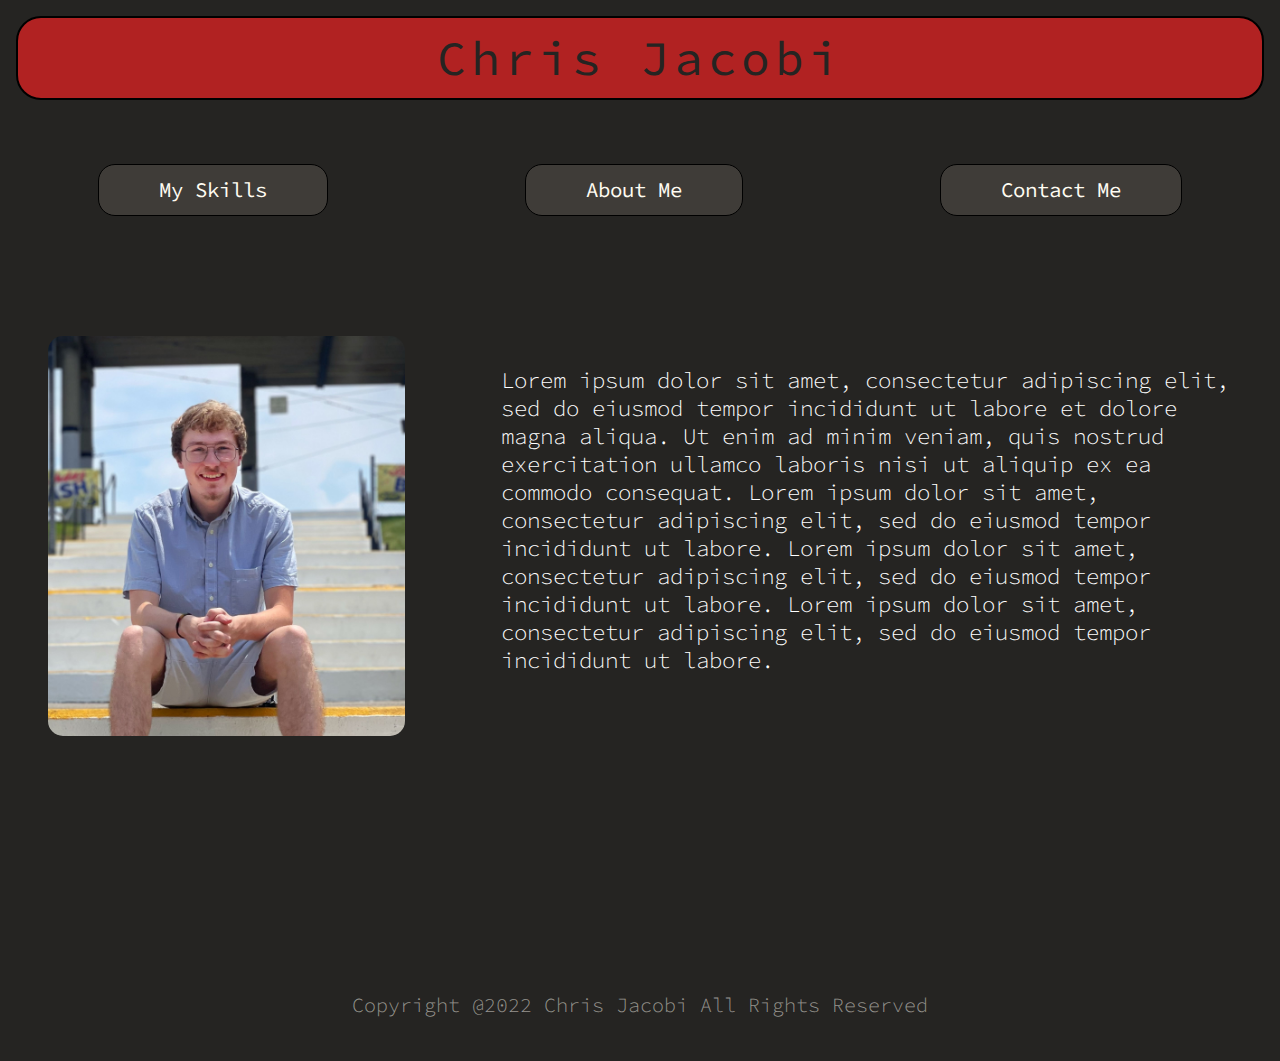
==== aboutMe.html @ 3a1cf884 "add skills and aboutMe page + index text" ====
<!DOCTYPE html>
<html lang="en">

<head>
	<meta charset="UTF-8">
	<meta http-equiv="X-UA-Compatible" content="IE=edge">
	<meta name="viewport" content="width=device-width, initial-scale=1.0">
	<title>About Me | Chris Jacobi</title>
	<link rel="stylesheet" href="styles.css">
    <link rel="stylesheet" href ="about.css">
	<link rel="preconnect" href="https://fonts.googleapis.com">
	<link rel="preconnect" href="https://fonts.gstatic.com" crossorigin>
	<link href="https://fonts.googleapis.com/css2?family=Source+Code+Pro:wght@200;300;400&display=swap" rel="stylesheet">
</head>

<body>
	<header>
		<h1 class="nameIntro" id="CJ"><a href="index.html">Chris Jacobi</a></h1>
        <button id="hamburgerBtn"> &#9776 </button>
			<div class="navTab dNone">
				<a href="aboutMe.html">About Me</a>
				<a href="mySkills.html">My Skills</a>
				<a href="contact.html">Contact Me</a>
			</div>
		
	
		<nav id="navigation">
		<ul>
			<li><a href="mySkills.html">My Skills</a></li>
			<li><a href="aboutMe.html">About Me</a></li>
			<li><a href="contact.html">Contact Me</a></li>
		</ul>
	</nav>
	</header>


	<main>
		<img id="profilePhoto" src="Pictures/CJ6.jpeg" alt="Chris Jacobi">
		<p id="profileText"> Lorem ipsum dolor sit amet, consectetur adipiscing elit, sed do eiusmod tempor incididunt ut labore et dolore magna aliqua. 
			Ut enim ad minim veniam, quis nostrud exercitation ullamco laboris nisi ut aliquip ex ea commodo consequat.
			Lorem ipsum dolor sit amet, consectetur adipiscing elit, sed do eiusmod tempor incididunt ut labore.
			Lorem ipsum dolor sit amet, consectetur adipiscing elit, sed do eiusmod tempor incididunt ut labore.
			Lorem ipsum dolor sit amet, consectetur adipiscing elit, sed do eiusmod tempor incididunt ut labore.
			</p>
	</main>

	<footer>
		<p id="copyright">Copyright @2022 Chris Jacobi All Rights Reserved</p> 
	</footer>

	<script type="text/javascript" src="./script.js"></script>
	
</body>
</html>
---- styles.css ----
/* DOCUMENT */
* {
	margin: 0;
	color: #ffff;
}
body {
	font-family: 'Source Code Pro', monospace;
	background-color: #252422;
	font-weight: 300;
}
header, main {
	display: flex;
	justify-content: center;
	flex-wrap: wrap;
}
/* END DOCUMENT */



/* HEADER */
header {
	flex-direction: column;
}
.nameIntro {
	font-size: 2.5rem;
	line-height: 1rem;
	color: #FFFCF2;
	font-weight: 400;
}
#CJ {
	margin: 1rem;
}
#CJ a:visited {
	color: #FFFCF2;
	text-decoration: none;
}
#CJ a {
	color: #252422;
	text-decoration: none;
	letter-spacing: 0.3rem;
	font-size: larger;
	display: block;
	padding: 2rem;
	background-color: #b12222;
	border-radius: 25px;
	border: 2.75px solid #000000;
}
#CJ a:hover {
	background-color: #08e400a8;
}
#hireHeader {
	font-size: 1.6rem;
	padding: 2rem;
	letter-spacing: 0.1rem;
}
#hireHeader {
	color:#FFFCF2;
	margin-bottom: 2rem;
}
#textHeader {
	display: flex;
	font-size: 2.5rem;
	margin: 2rem;
	/* color: #EB5E28; */
	color: #d90429;
	justify-content: center;
}
.hireMe {
	display: flex;
	flex-direction: column;
}
/* END HEADER */



/* NAV */
#hamburgerBtn {
	background: none;
	border: none;
	cursor: pointer;
	color: #FFFCF2;
	font-size: 2.75rem;
}
.navTab {
	display: flex;
	flex-direction: column;
	align-items: center;
	background-color: #3b3b399a;
} 
.navTab a {
	text-decoration: none;
	line-height: 3.2rem;
	font-size: 1.5em;
	font-weight: 400;
}
.dNone {
	display: none;
}	
nav ul {
	list-style: none;
	display: flex;
	justify-content: space-around;
	padding: 0;
	margin-top: 3rem;	
}
nav li a {
	font-size: 1.3rem;
	color: #FFFCF2;
	text-decoration: none;
	font-weight: 400;
	display: none;
	background-color: #403d39f8;
	border: 0.5px solid #000000;
	border-radius: 17px;
	padding: 0.75rem 3.75rem 0.75rem 3.75rem;
	margin-bottom: 4.5rem;
}
nav li a:visited {
	color: #FFFCF2;
}
nav li :hover {
	background-color: #747372;
}
/* END NAV */



/* MAIN */
#profilePhoto {
	margin: 3rem;
	min-width: 6rem;
	height: 25rem;
	border-radius: 15px;
}
#profileText {
	text-align: left;
	margin: 1rem 3rem 3rem 3rem;
	font-size: 1.4rem;
}
/* END MAIN */



/* START FOOTER */
Footer {
	text-align: center;
	margin: 13rem 4rem 2.75rem 4rem;
	font-size: 1.25rem;
}
#copyright {
	color: #fffcf288;
}
/* END FOOTER */








/* @MEDIAQUERYS */
@media screen and (min-width: 980px) {
	nav li a {
		display: block;
	}
	#hamburgerBtn {
		display: none;
	}
	#CJ {
		text-align: center;
	}
	#hireHeader {
		text-align: center;
	}
	main {
		display: grid;
		grid-template-columns: repeat( repeat(12, 1fr));
	}
	#profileText {
		grid-column: 6 / 12;
		align-self: center;
	}
	#profilePhoto {
		grid-column: 1 / 5;
	}
}
@media screen and (min-width: 1200px) {
	main {
		display: grid;
		grid-template-columns: repeat( repeat(12, 1fr));
	}
	#profileText {
		grid-column: 6 / 12;
		align-self: center;
	}
	#profilePhoto {
		grid-column: 1 / 5;
	}
}

@media screen and (max-width: 550px) {
	#CJ, #hireHeader {
		line-height: 1.25em;
	}
	#profilePhoto {
		max-width: 23rem;
		max-height: 17.5rem;
	}
}
/* END @MEDIAQUERYS */
---- about.css ----

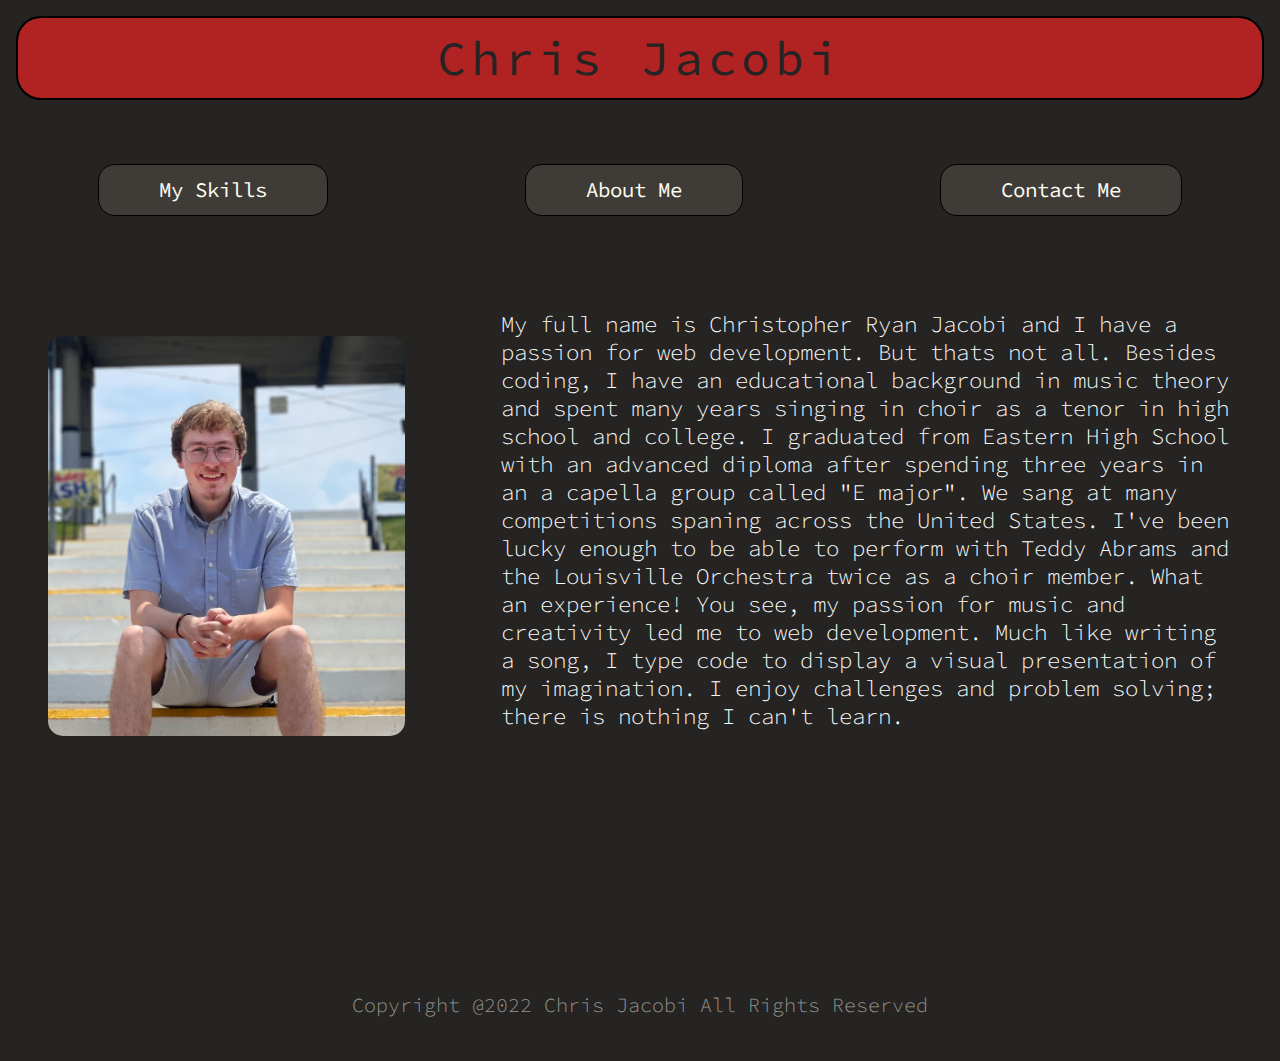
==== commit 0ba101d3: "add about me text" ====
--- a/aboutMe.html
+++ b/aboutMe.html
@@ -36,12 +36,10 @@
 
 	<main>
 		<img id="profilePhoto" src="Pictures/CJ6.jpeg" alt="Chris Jacobi">
-		<p id="profileText"> Lorem ipsum dolor sit amet, consectetur adipiscing elit, sed do eiusmod tempor incididunt ut labore et dolore magna aliqua. 
-			Ut enim ad minim veniam, quis nostrud exercitation ullamco laboris nisi ut aliquip ex ea commodo consequat.
-			Lorem ipsum dolor sit amet, consectetur adipiscing elit, sed do eiusmod tempor incididunt ut labore.
-			Lorem ipsum dolor sit amet, consectetur adipiscing elit, sed do eiusmod tempor incididunt ut labore.
-			Lorem ipsum dolor sit amet, consectetur adipiscing elit, sed do eiusmod tempor incididunt ut labore.
-			</p>
+		<p id="profileText">My full name is Christopher Ryan Jacobi and I have a passion for web development. But thats not all. Besides coding, I have an educational background in music theory and spent many years singing in choir as a tenor in high school and college. 
+							I graduated from Eastern High School with an advanced diploma after spending three years in an a capella group called "E major". We sang at many competitions spaning across the United States. I've been lucky enough to be able to perform with Teddy Abrams and the Louisville Orchestra twice as a choir member. What an experience!
+							You see, my passion for music and creativity led me to web development. Much like writing a song, I type code to display a visual presentation of my imagination. I enjoy challenges and problem solving; there is nothing I can't learn.
+
 	</main>
 
 	<footer>
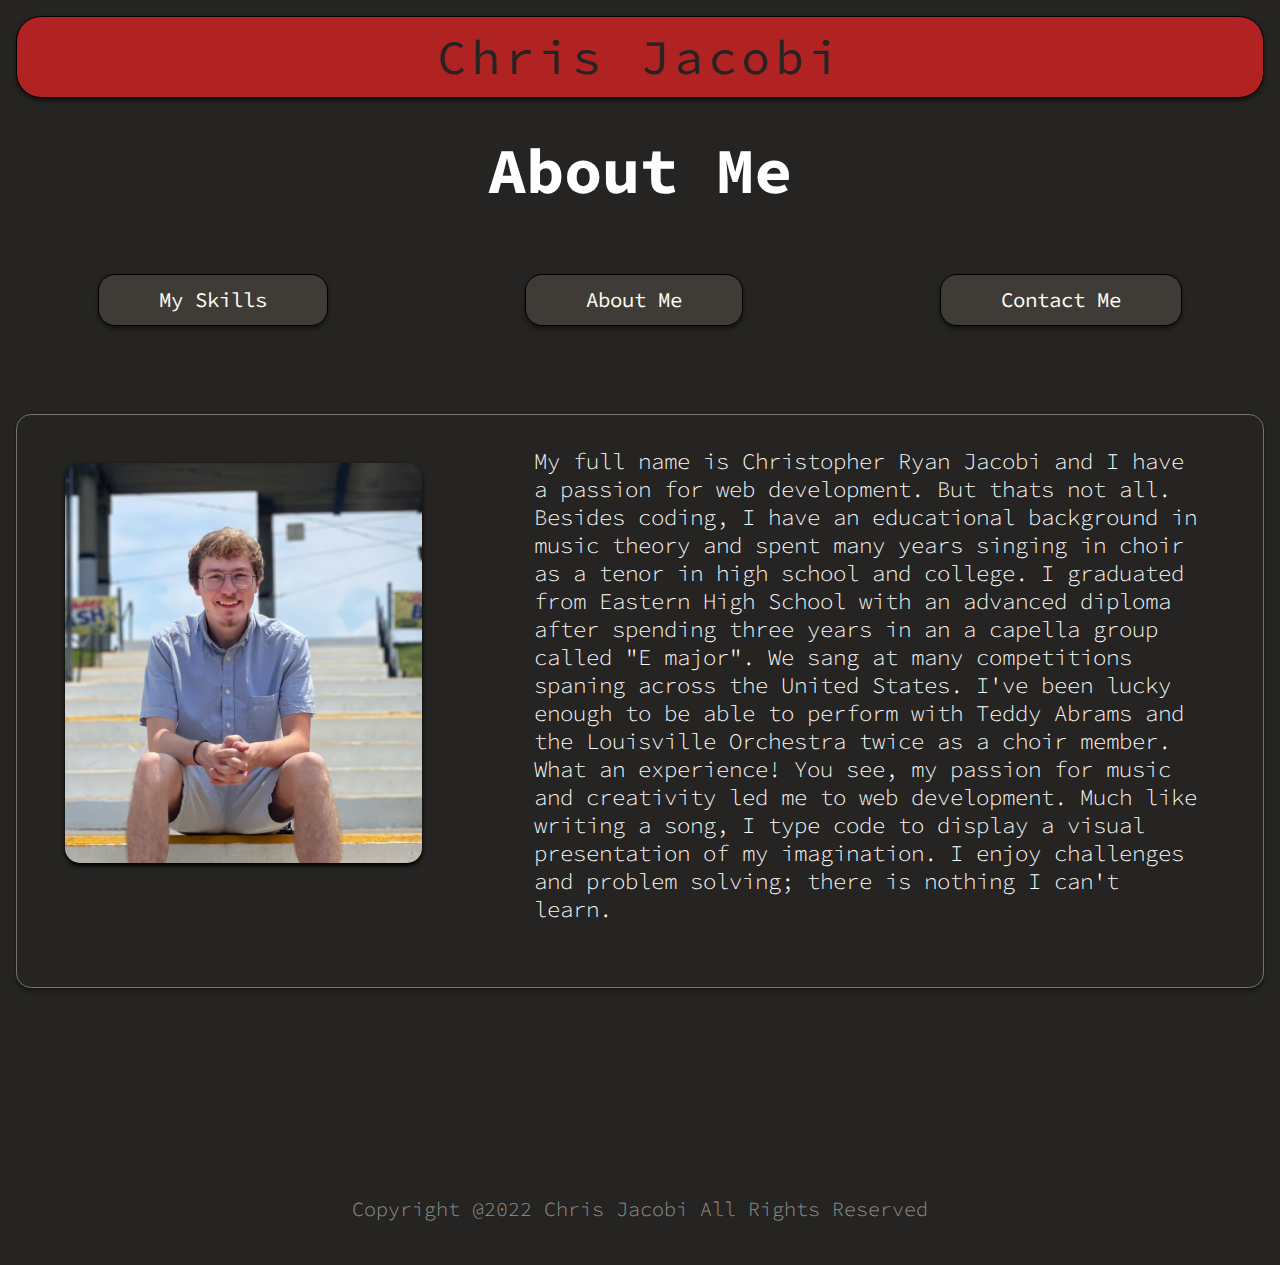
==== commit f9af66ec: "add titles + home navigation" ====
--- a/aboutMe.html
+++ b/aboutMe.html
@@ -15,9 +15,15 @@
 
 <body>
 	<header>
-		<h1 class="nameIntro" id="CJ"><a href="index.html">Chris Jacobi</a></h1>
-        <button id="hamburgerBtn"> &#9776 </button>
+			<h1 class="nameIntro" id="CJ"><a href="index.html">Chris Jacobi</a></h1>
+
+		<div class="title">
+        	<h2 class="title">About Me</h2>
+			<button id="hamburgerBtn"> &#9776 </button>
+		</div>
+
 			<div class="navTab dNone">
+				<a href="index.html">Home</a>
 				<a href="aboutMe.html">About Me</a>
 				<a href="mySkills.html">My Skills</a>
 				<a href="contact.html">Contact Me</a>
--- a/styles.css
+++ b/styles.css
@@ -44,7 +44,8 @@
 	padding: 2rem;
 	background-color: #b12222;
 	border-radius: 25px;
-	border: 2.75px solid #000000;
+	border: 1.5px solid #000000;
+	box-shadow: 0 2.5px 4.5px rgba(0, 0, 0, .5);
 }
 #CJ a:hover {
 	background-color: #08e400a8;
@@ -53,8 +54,6 @@
 	font-size: 1.6rem;
 	padding: 2rem;
 	letter-spacing: 0.1rem;
-}
-#hireHeader {
 	color:#FFFCF2;
 	margin-bottom: 2rem;
 }
@@ -62,14 +61,19 @@
 	display: flex;
 	font-size: 2.5rem;
 	margin: 2rem;
-	/* color: #EB5E28; */
 	color: #d90429;
-	justify-content: center;
+	justify-content: space-between;
 }
 .hireMe {
 	display: flex;
 	flex-direction: column;
 }
+.title {
+    display: flex;
+    justify-content: space-between;
+    font-size: 4rem;
+    margin: 0.5rem 1rem;
+ }
 /* END HEADER */
 
 
@@ -94,6 +98,9 @@
 	font-size: 1.5em;
 	font-weight: 400;
 }
+.navTab a:hover {
+	color: #747372;
+}
 .dNone {
 	display: none;
 }	
@@ -112,6 +119,7 @@
 	display: none;
 	background-color: #403d39f8;
 	border: 0.5px solid #000000;
+	box-shadow: 0 2.5px 4.5px rgba(0, 0, 0, .5);
 	border-radius: 17px;
 	padding: 0.75rem 3.75rem 0.75rem 3.75rem;
 	margin-bottom: 4.5rem;
@@ -122,6 +130,7 @@
 nav li :hover {
 	background-color: #747372;
 }
+
 /* END NAV */
 
 
@@ -132,11 +141,19 @@
 	min-width: 6rem;
 	height: 25rem;
 	border-radius: 15px;
+	box-shadow: 0 2.5px 4.5px rgba(0, 0, 0, 1);
 }
 #profileText {
 	text-align: left;
 	margin: 1rem 3rem 3rem 3rem;
 	font-size: 1.4rem;
+	padding: 1rem;
+}
+main {
+	border: solid 1.2px #747372;
+	border-radius: 15px;
+	margin: 1rem;
+	box-shadow: 0 2.5px 4.5px rgba(0, 0, 0, .4);
 }
 /* END MAIN */
 
@@ -161,7 +178,10 @@
 
 
 /* @MEDIAQUERYS */
-@media screen and (min-width: 980px) {
+@media screen and (min-width: 990px) {
+	#textHeader {
+		justify-content: center;
+	}
 	nav li a {
 		display: block;
 	}
@@ -185,12 +205,12 @@
 	#profilePhoto {
 		grid-column: 1 / 5;
 	}
+	.title {
+		display: block;
+		text-align: center;
+	}
 }
 @media screen and (min-width: 1200px) {
-	main {
-		display: grid;
-		grid-template-columns: repeat( repeat(12, 1fr));
-	}
 	#profileText {
 		grid-column: 6 / 12;
 		align-self: center;
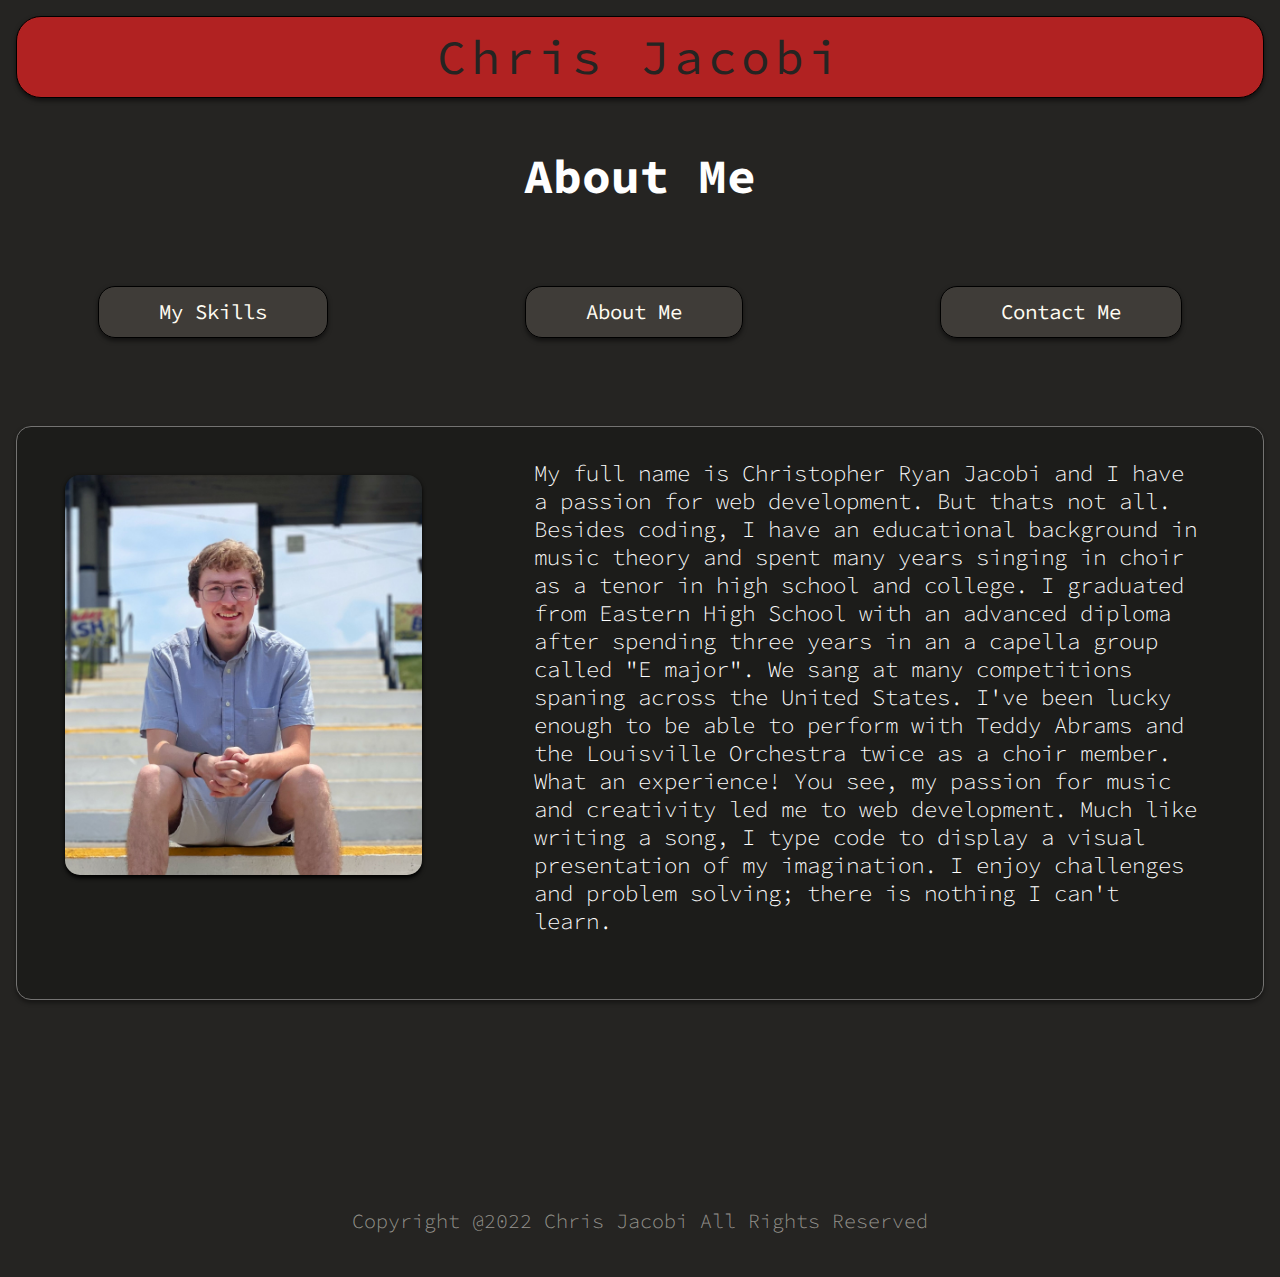
==== commit ff2853f4: "add contact form and field validation" ====
--- a/aboutMe.html
+++ b/aboutMe.html
@@ -41,7 +41,7 @@
 
 
 	<main>
-		<img id="profilePhoto" src="Pictures/CJ6.jpeg" alt="Chris Jacobi">
+		<img id="profilePhoto" src="Pictures/CJ6.jpeg" alt="Chris Jacobi outside sitting">
 		<p id="profileText">My full name is Christopher Ryan Jacobi and I have a passion for web development. But thats not all. Besides coding, I have an educational background in music theory and spent many years singing in choir as a tenor in high school and college. 
 							I graduated from Eastern High School with an advanced diploma after spending three years in an a capella group called "E major". We sang at many competitions spaning across the United States. I've been lucky enough to be able to perform with Teddy Abrams and the Louisville Orchestra twice as a choir member. What an experience!
 							You see, my passion for music and creativity led me to web development. Much like writing a song, I type code to display a visual presentation of my imagination. I enjoy challenges and problem solving; there is nothing I can't learn.
--- a/styles.css
+++ b/styles.css
@@ -13,6 +13,9 @@
 	display: flex;
 	justify-content: center;
 	flex-wrap: wrap;
+}
+main {
+	background-color: #00000038;
 }
 /* END DOCUMENT */
 
@@ -50,8 +53,8 @@
 #CJ a:hover {
 	background-color: #08e400a8;
 }
-#hireHeader {
-	font-size: 1.6rem;
+.luck {
+	font-size: 2rem;
 	padding: 2rem;
 	letter-spacing: 0.1rem;
 	color:#FFFCF2;
@@ -71,8 +74,8 @@
 .title {
     display: flex;
     justify-content: space-between;
-    font-size: 4rem;
-    margin: 0.5rem 1rem;
+    font-size: 3rem;
+    margin: 1rem;
  }
 /* END HEADER */
 
@@ -91,6 +94,7 @@
 	flex-direction: column;
 	align-items: center;
 	background-color: #3b3b399a;
+	margin-bottom: 2rem;
 } 
 .navTab a {
 	text-decoration: none;
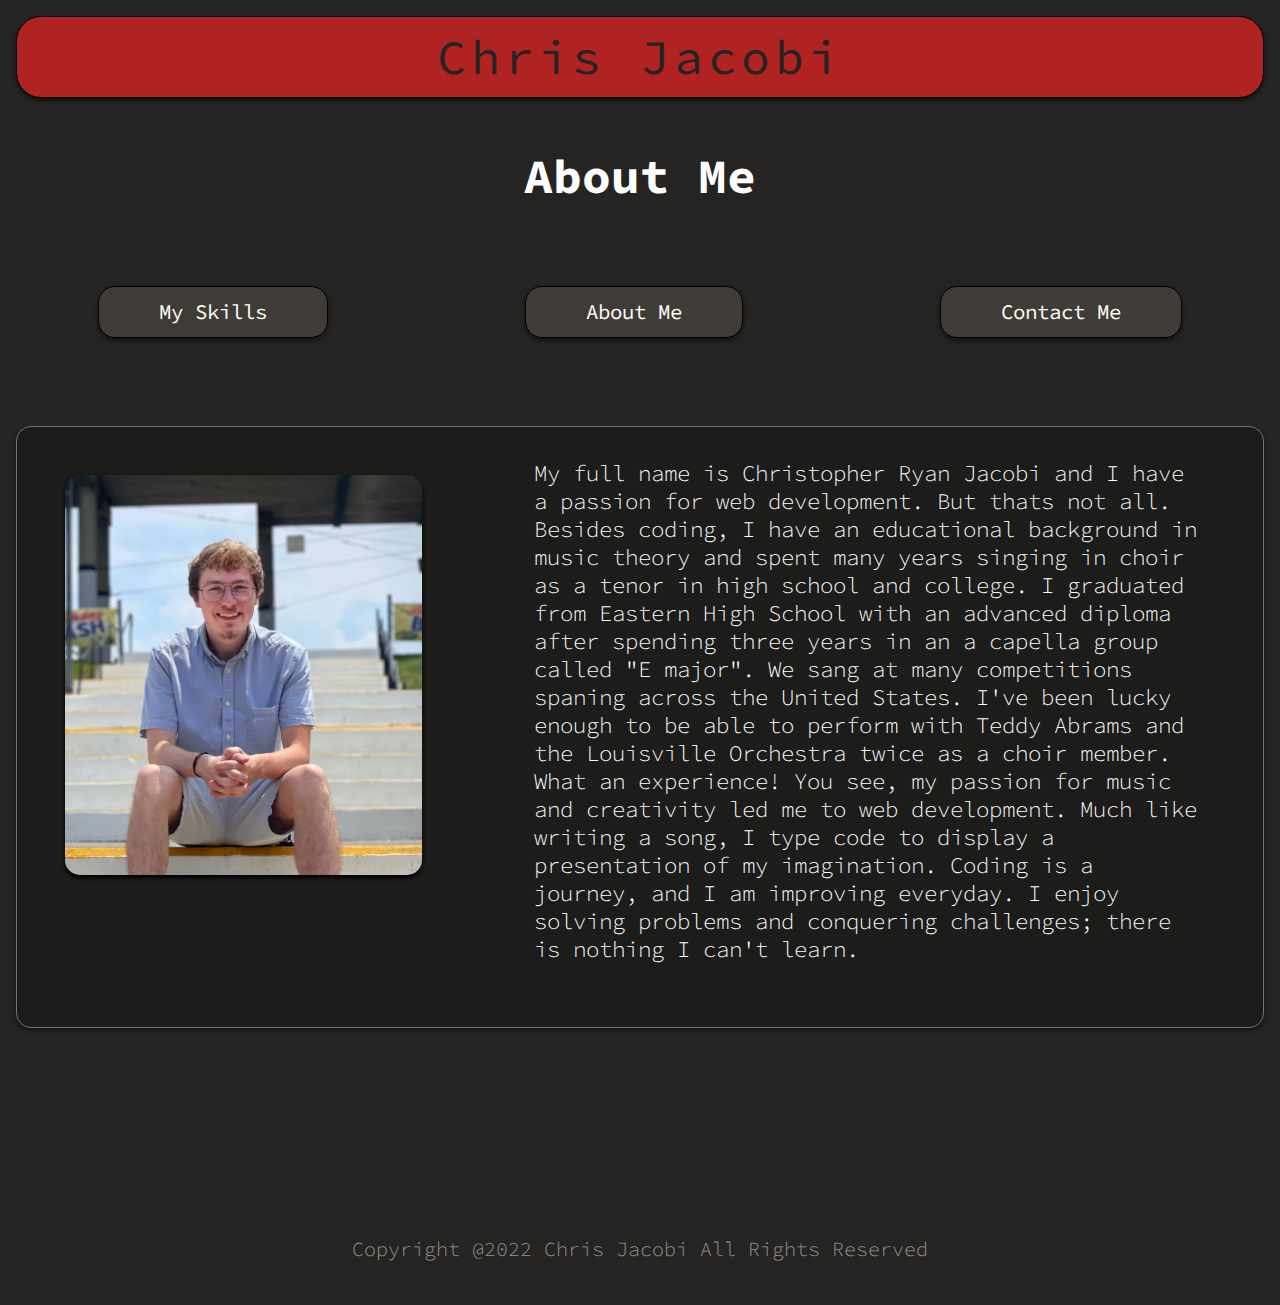
==== commit e3e48ec1: "minor bug fix" ====
--- a/aboutMe.html
+++ b/aboutMe.html
@@ -44,7 +44,7 @@
 		<img id="profilePhoto" src="Pictures/CJ6.jpeg" alt="Chris Jacobi outside sitting">
 		<p id="profileText">My full name is Christopher Ryan Jacobi and I have a passion for web development. But thats not all. Besides coding, I have an educational background in music theory and spent many years singing in choir as a tenor in high school and college. 
 							I graduated from Eastern High School with an advanced diploma after spending three years in an a capella group called "E major". We sang at many competitions spaning across the United States. I've been lucky enough to be able to perform with Teddy Abrams and the Louisville Orchestra twice as a choir member. What an experience!
-							You see, my passion for music and creativity led me to web development. Much like writing a song, I type code to display a visual presentation of my imagination. I enjoy challenges and problem solving; there is nothing I can't learn.
+							You see, my passion for music and creativity led me to web development. Much like writing a song, I type code to display a presentation of my imagination. Coding is a journey, and I am improving everyday. I enjoy solving problems and conquering challenges; there is nothing I can't learn.
 
 	</main>
 
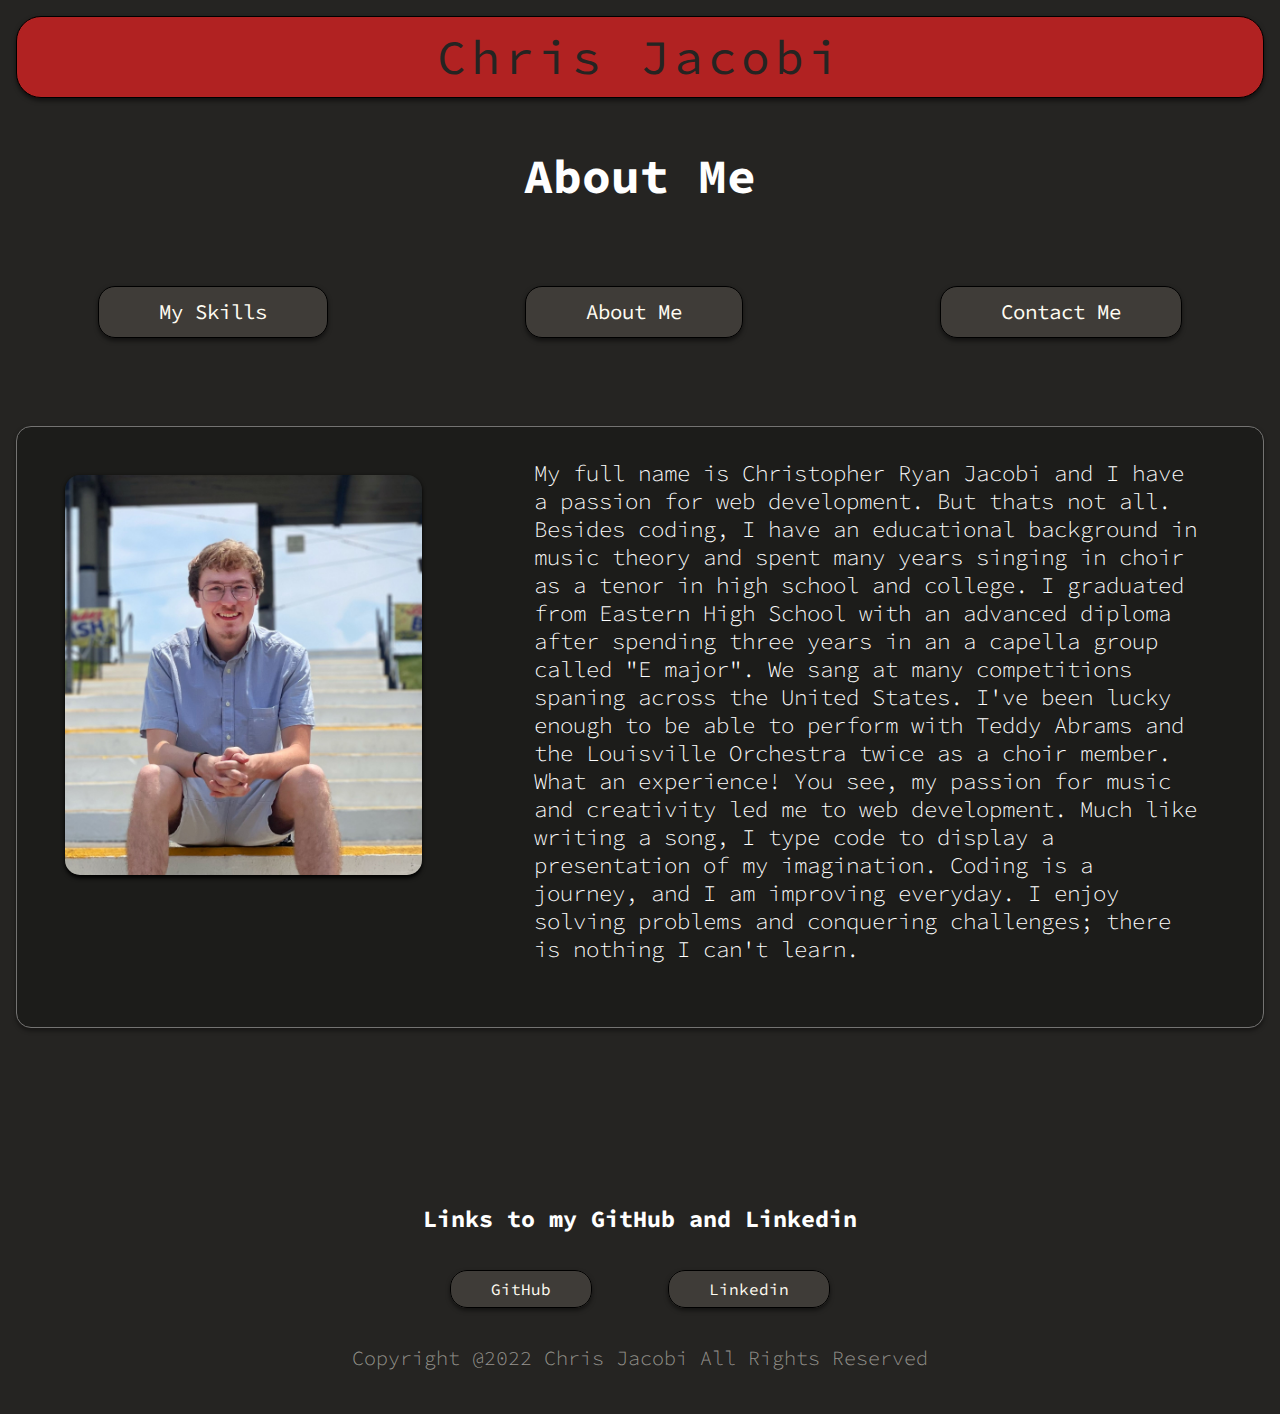
==== commit 5ede4e69: "add footer links + add skills text" ====
--- a/aboutMe.html
+++ b/aboutMe.html
@@ -48,7 +48,9 @@
 
 	</main>
 
-	<footer>
+	<footer class="colorFix">
+		<h3>Links to my GitHub and Linkedin</h3>
+		<a href="https://github.com/ChrisJacobi">GitHub</a> <a href="https://www.linkedin.com/in/chris-jacobi-95a968246/">Linkedin</a>
 		<p id="copyright">Copyright @2022 Chris Jacobi All Rights Reserved</p> 
 	</footer>
 
--- a/styles.css
+++ b/styles.css
@@ -166,11 +166,30 @@
 /* START FOOTER */
 Footer {
 	text-align: center;
-	margin: 13rem 4rem 2.75rem 4rem;
-	font-size: 1.25rem;
+	margin: 11rem 4rem 2.75rem 4rem;
+	font-size: 1.25rem;	
+}
+Footer h3, Footer a {
+	margin: 2rem;
+}
+Footer a {
+	font-size: 1rem;
+	color: #FFFCF2;
+	text-decoration: none;
+	font-weight: 400;
+	background-color: #403d39f8;
+	border: 0.5px solid #000000;
+	box-shadow: 0 2.5px 4.5px rgba(0, 0, 0, .5);
+	border-radius: 17px;
+	padding: 0.5rem 2.5rem 0.5rem 2.5rem;
+	line-height: 3rem;
+}
+Footer a:hover {
+	background-color: #747372;
 }
 #copyright {
 	color: #fffcf288;
+	margin-top: 2rem;
 }
 /* END FOOTER */
 
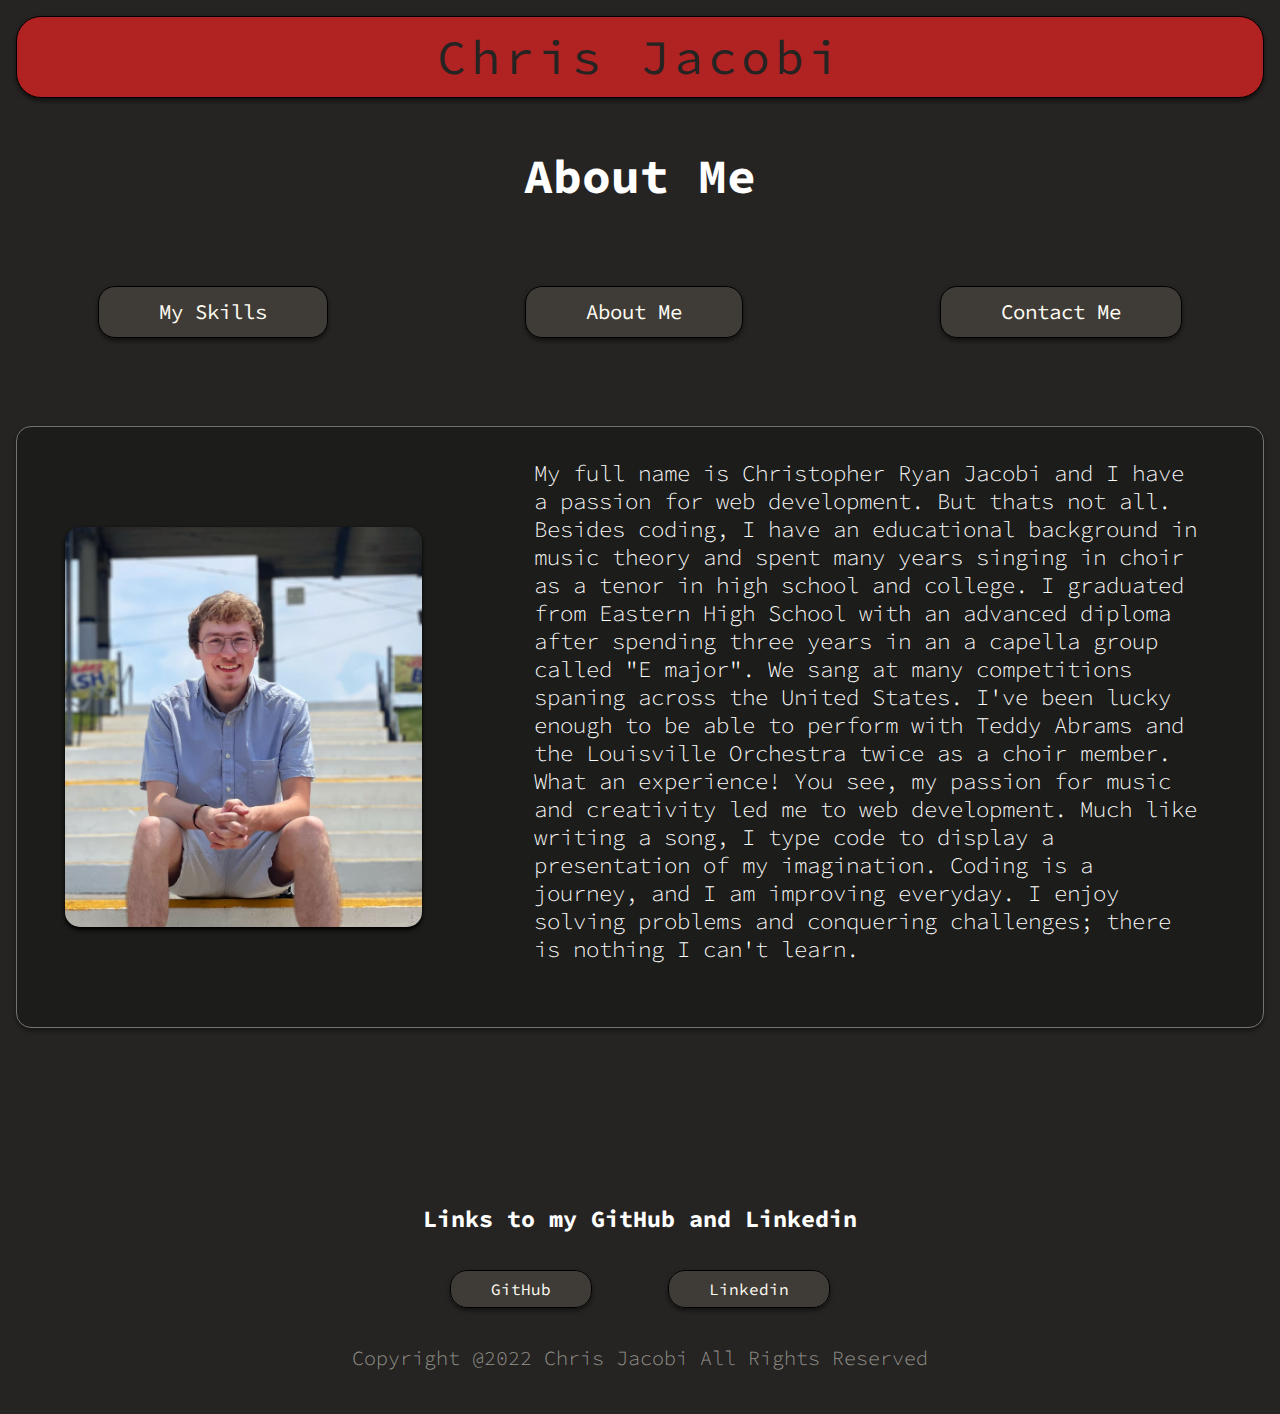
==== commit fc8496a3: "updated README.md and added seperate js files" ====
--- a/aboutMe.html
+++ b/aboutMe.html
@@ -22,7 +22,7 @@
 			<button id="hamburgerBtn"> &#9776 </button>
 		</div>
 
-			<div class="navTab dNone">
+			<div class="navTab dNone xBtn">
 				<a href="index.html">Home</a>
 				<a href="aboutMe.html">About Me</a>
 				<a href="mySkills.html">My Skills</a>
--- a/styles.css
+++ b/styles.css
@@ -87,7 +87,7 @@
 	border: none;
 	cursor: pointer;
 	color: #FFFCF2;
-	font-size: 2.75rem;
+	font-size: 2.85rem;
 }
 .navTab {
 	display: flex;
--- a/about.css
+++ b/about.css
@@ -0,0 +1,7 @@
+/* about me page exclusive media query */
+
+@media screen and (min-width: 990px) {
+	main {
+		align-items: center;
+	} 
+}